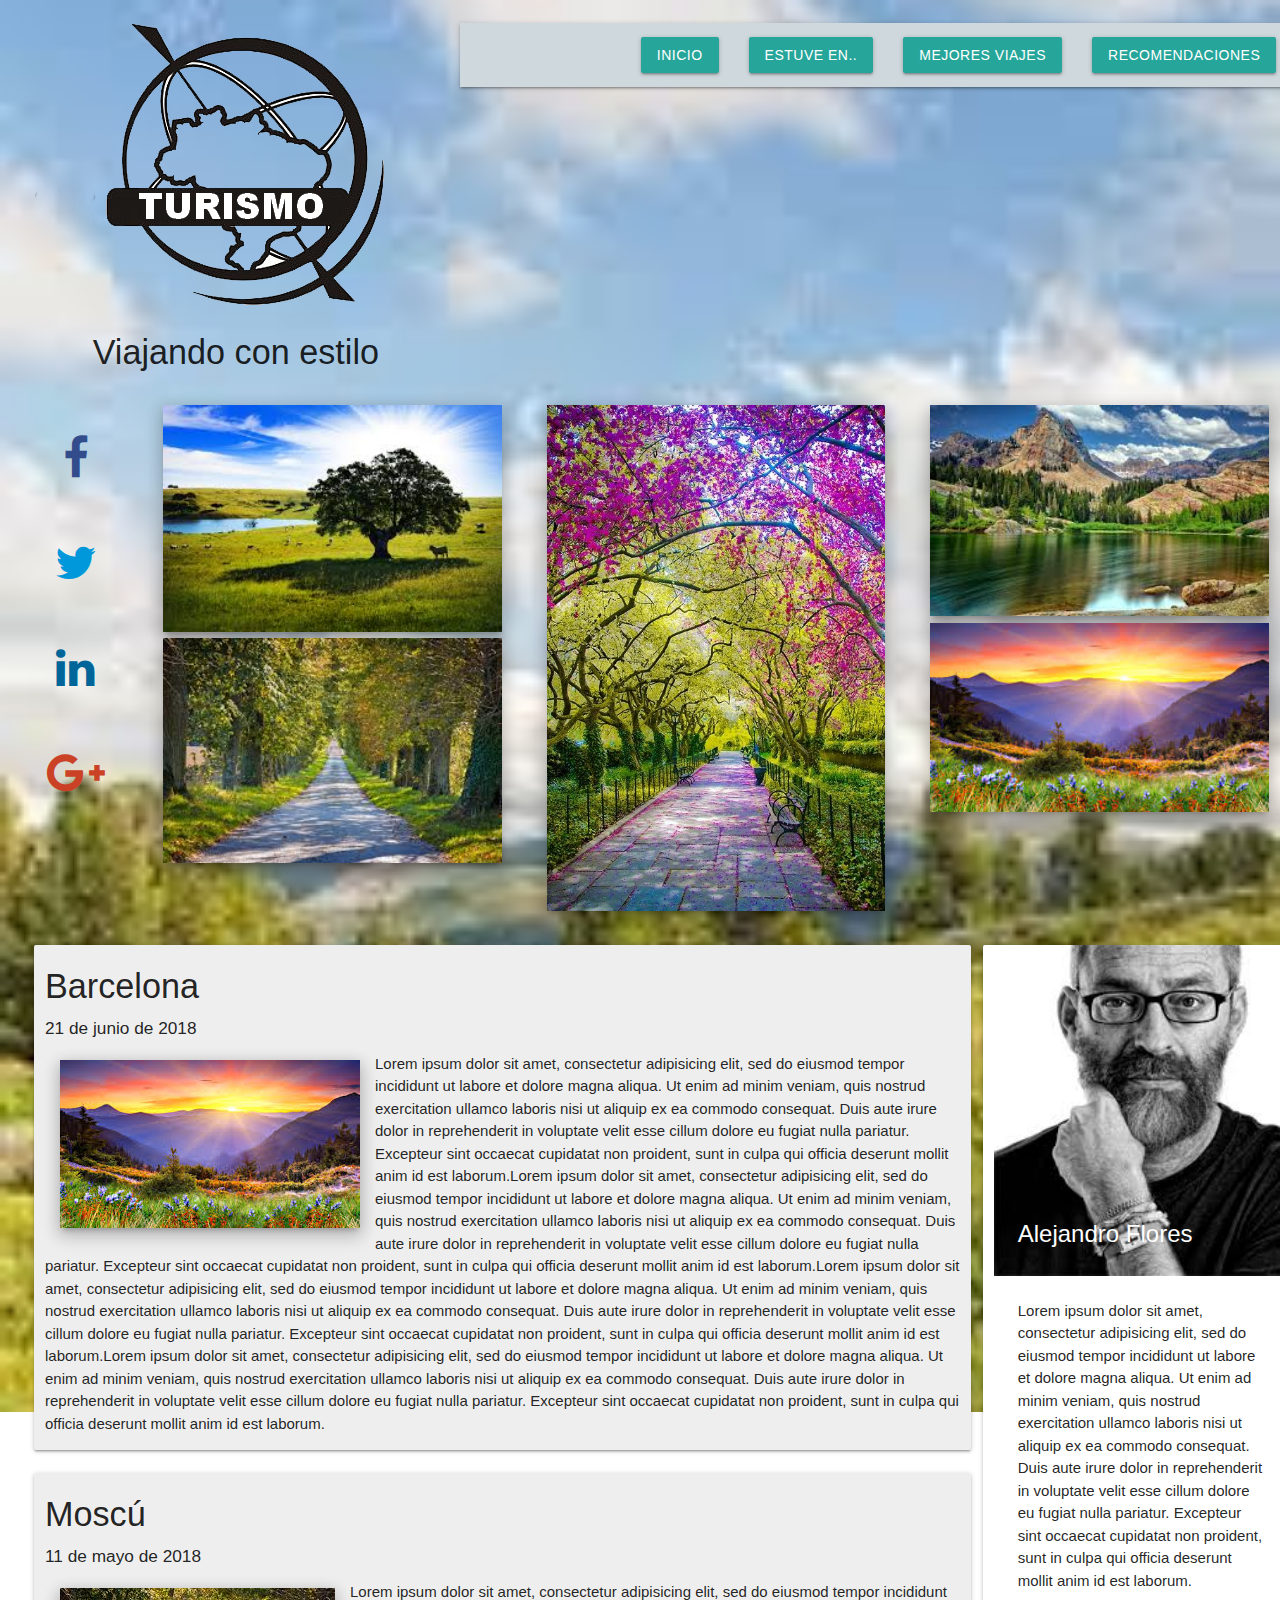
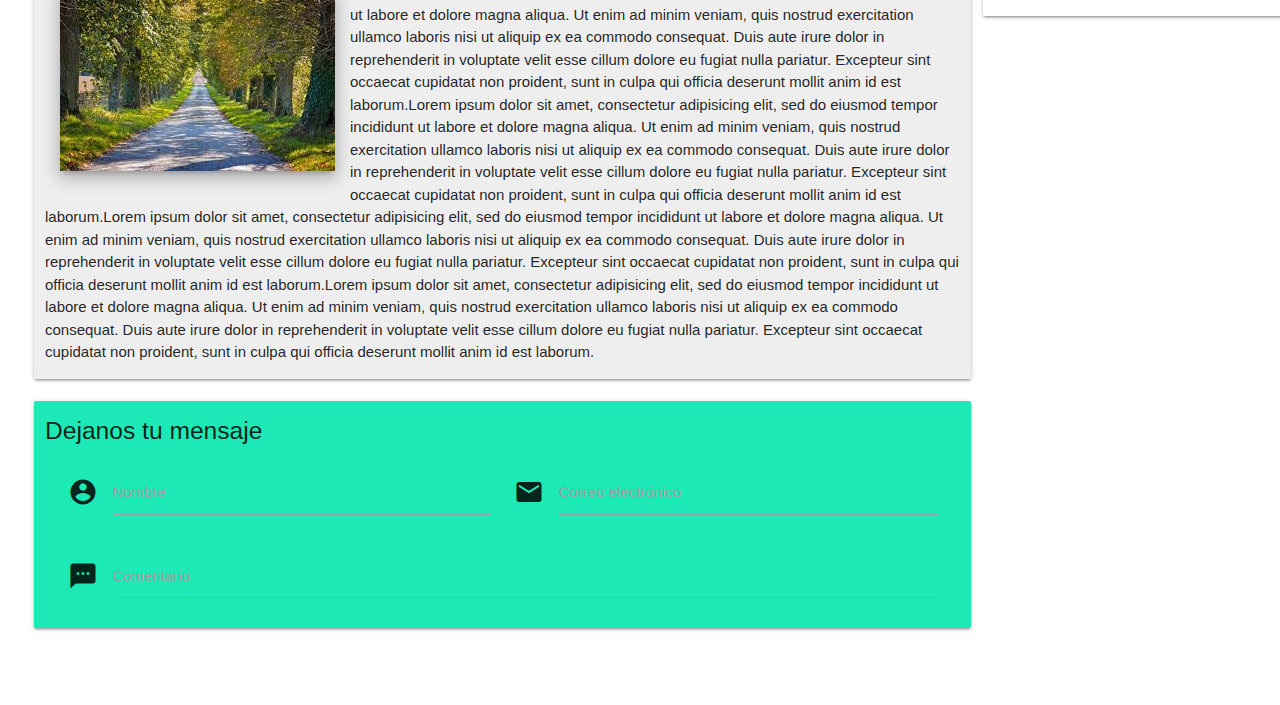
==== index.html @ 53437583 "V22.6" ====
<!DOCTYPE html>
<html>
  <head> <meta charset="utf-8">
    <meta name="viewport" content="width=device-width, initial-scale=1, maximum-scale=1.0"/>
    <!--Importar la fuente de los íconos de Google-->
    <link href="https://fonts.googleapis.com/icon?family=Material+Icons" rel="stylesheet">
    <!--Importar la hojas de estilos de materialize css-->
    <link href="css/materialize.css" type="text/css" rel="stylesheet" media="screen,projection"/>
    <link href="css/index.css" type="text/css" rel="stylesheet" media="screen,projection"/>
    <link rel="stylesheet" href="https://cdnjs.cloudflare.com/ajax/libs/font-awesome/4.7.0/css/font-awesome.min.css">
    <title>Blog de Turismo</title>
  </head>
  <body>
    <div class="row">

      <div class="s12 col">
        <div class="row">
              <div class="col s12 m4 l4">
                <img class="responsive-img" src="img/logo.png" alt="Logo">
                <h4 class="center">Viajando con estilo</h4>
              </div>


          <div class="col m8 l8">


            <nav>
    <div class="nav-wrapper #cfd8dc blue-grey lighten-4">

      <a href="#" data-target="mobile-demo" class="sidenav-trigger"><i class="material-icons">menu</i></a>
      <ul class=" hide-on-med-and-down right">
        <li><a class="waves-effect waves-light btn" href="index.html">Inicio</a></li>
        <li><a class="waves-effect waves-light btn" href="estuve.html">Estuve en..</a></li>
        <li><a class="waves-effect waves-light btn" href="mejores_viajes.html">Mejores viajes</a></li>
        <li><a class="waves-effect waves-light btn" href="recomendaciones.html">Recomendaciones</a></li>
      </ul>
    </div>
  </nav>

  <ul class="sidenav" id="mobile-demo">
    <li><a href="index.html">Inicio</a></li>
    <li><a href="estuve.html">Estuve en..</a></li>
    <li><a href="mejores_viajes.html">Mejores viajes</a></li>
    <li><a href="recomendaciones.html">Recomendaciones</a></li>
  </ul>

</div>


      </div>



<div class="row">
  <div class="col s1 colRedes hide-on-med-and-down">
    <div class="col s12 colRed facebook">
     <a href="https://www.facebook.com" target="_blank" class="redes facebook"><i class="fa fa-facebook fa-3x responsive-img" >  </i> </a>
    </div>
    <div class="col s12 colRed twitter">
       <a href="https://www.twitter.com" target="_blank" class="redes twitter"><i class="fa fa-twitter fa-3x"></i></a>
    </div>
    <div class="col s12 colRed linkedin">
       <a href="https://www.linkedin.com" target="_blank" class="redes linkedin"><i class="fa fa-linkedin fa-3x" ></i></a>
    </div>
    <div class="col s12 colRed gplus">
         <a href="https://plus.google.com/people" target="_blank" class="redes gplus"><i class="fa fa-google-plus fa-3x"></i></a>
    </div>

  </div>


  <div class="col s11">
    <div class="col m4 s12">
      <div class="col s12 ">
        <img class="imgLeft z-depth-3" src="img/paisaje1.jpg" alt="">

      </div>
      <div class="col s12">
        <img class="imgLeft z-depth-3" src="img/paisaje2.jpg" alt="">
      </div>

    </div>
    <div class="col m4 s12">
      <div class="col s12">
        <img class="imgcenter z-depth-3" src="img/imagencentro.dms" alt="">
      </div>
    </div>
    <div class="col m4 s12">
      <div class="col s12">
        <img class="imgLeft z-depth-3" src="img/paisaje3.jpg" alt="">

      </div>
      <div class="col s12">
        <img class="imgLeft z-depth-3" src="img/paisaje4.jpg" alt="">
      </div>

    </div>

  </div>

</div>

<div class="row">
  <div class="col m9 s12 colPublic">
    <div class="col s12 card-panel #eeeeee grey lighten-3">

          <h4 class="card-title">Barcelona</h4>

    <h6>21 de junio de 2018</h6>
    <img src="img/paisaje4.jpg" alt="" class="z-depth-3 public">
    <p>Lorem ipsum dolor sit amet, consectetur adipisicing elit, sed do eiusmod tempor incididunt ut labore et dolore magna aliqua. Ut enim ad minim veniam, quis nostrud exercitation ullamco laboris nisi ut aliquip ex ea commodo consequat. Duis aute irure dolor in reprehenderit in voluptate velit esse cillum dolore eu fugiat nulla pariatur. Excepteur sint occaecat cupidatat non proident, sunt in culpa qui officia deserunt mollit anim id est laborum.Lorem ipsum dolor sit amet, consectetur adipisicing elit, sed do eiusmod tempor incididunt ut labore et dolore magna aliqua. Ut enim ad minim veniam, quis nostrud exercitation ullamco laboris nisi ut aliquip ex ea commodo consequat. Duis aute irure dolor in reprehenderit in voluptate velit esse cillum dolore eu fugiat nulla pariatur. Excepteur sint occaecat cupidatat non proident, sunt in culpa qui officia deserunt mollit anim id est laborum.Lorem ipsum dolor sit amet, consectetur adipisicing elit, sed do eiusmod tempor incididunt ut labore et dolore magna aliqua. Ut enim ad minim veniam, quis nostrud exercitation ullamco laboris nisi ut aliquip ex ea commodo consequat. Duis aute irure dolor in reprehenderit in voluptate velit esse cillum dolore eu fugiat nulla pariatur. Excepteur sint occaecat cupidatat non proident, sunt in culpa qui officia deserunt mollit anim id est laborum.Lorem ipsum dolor sit amet, consectetur adipisicing elit, sed do eiusmod tempor incididunt ut labore et dolore magna aliqua. Ut enim ad minim veniam, quis nostrud exercitation ullamco laboris nisi ut aliquip ex ea commodo consequat. Duis aute irure dolor in reprehenderit in voluptate velit esse cillum dolore eu fugiat nulla pariatur. Excepteur sint occaecat cupidatat non proident, sunt in culpa qui officia deserunt mollit anim id est laborum. </p>


</div>
<div class="col  s12 card-panel #eeeeee grey lighten-3 colPublic">

      <div class="card-content">
        <h4 class="card-title">Moscú</h4>

  <h6>11 de mayo de 2018</h6>
  <img src="img/paisaje2.jpg" alt="" class="z-depth-3 public">
  <p>Lorem ipsum dolor sit amet, consectetur adipisicing elit, sed do eiusmod tempor incididunt ut labore et dolore magna aliqua. Ut enim ad minim veniam, quis nostrud exercitation ullamco laboris nisi ut aliquip ex ea commodo consequat. Duis aute irure dolor in reprehenderit in voluptate velit esse cillum dolore eu fugiat nulla pariatur. Excepteur sint occaecat cupidatat non proident, sunt in culpa qui officia deserunt mollit anim id est laborum.Lorem ipsum dolor sit amet, consectetur adipisicing elit, sed do eiusmod tempor incididunt ut labore et dolore magna aliqua. Ut enim ad minim veniam, quis nostrud exercitation ullamco laboris nisi ut aliquip ex ea commodo consequat. Duis aute irure dolor in reprehenderit in voluptate velit esse cillum dolore eu fugiat nulla pariatur. Excepteur sint occaecat cupidatat non proident, sunt in culpa qui officia deserunt mollit anim id est laborum.Lorem ipsum dolor sit amet, consectetur adipisicing elit, sed do eiusmod tempor incididunt ut labore et dolore magna aliqua. Ut enim ad minim veniam, quis nostrud exercitation ullamco laboris nisi ut aliquip ex ea commodo consequat. Duis aute irure dolor in reprehenderit in voluptate velit esse cillum dolore eu fugiat nulla pariatur. Excepteur sint occaecat cupidatat non proident, sunt in culpa qui officia deserunt mollit anim id est laborum.Lorem ipsum dolor sit amet, consectetur adipisicing elit, sed do eiusmod tempor incididunt ut labore et dolore magna aliqua. Ut enim ad minim veniam, quis nostrud exercitation ullamco laboris nisi ut aliquip ex ea commodo consequat. Duis aute irure dolor in reprehenderit in voluptate velit esse cillum dolore eu fugiat nulla pariatur. Excepteur sint occaecat cupidatat non proident, sunt in culpa qui officia deserunt mollit anim id est laborum. </p>
</div>
</div>
<div class="col s12 card-panel #1de9b6 teal accent-3">
  <div class="card-title ">
    <h5>Dejanos tu mensaje</h5>
    </div>
    <form class="col s12">

      <div class="input-field col s12 m6">
        <i class="material-icons prefix">account_circle</i>
        <input id="icon_prefix" type="text" class="validate">
        <label for="icon_prefix">Nombre</label>
      </div>

      <div class="input-field  col s12 m6">
        <i class="material-icons prefix">email</i>
        <input id="icon_prefix" type="tel" class="validate">
        <label for="icon_prefix">Correo electrónico</label>
      </div>

      <div class="input-field col s12">
        <i class="material-icons prefix">textsms</i>
        <textarea id="textarea1" class="materialize-textarea"></textarea>
        <label for="textarea1">Comentario</label>
      </div>

  </form>

</div>



</div>

  <div class="col m3 s12 card">
    <div class="card-image">
          <img src="img/autor.jpg">
          <span class="card-title center">Alejandro Flores</span>
        </div>
        <div class="card-content">
          <p>Lorem ipsum dolor sit amet, consectetur adipisicing elit, sed do eiusmod tempor incididunt ut labore et dolore magna aliqua. Ut enim ad minim veniam, quis nostrud exercitation ullamco laboris nisi ut aliquip ex ea commodo consequat. Duis aute irure dolor in reprehenderit in voluptate velit esse cillum dolore eu fugiat nulla pariatur. Excepteur sint occaecat cupidatat non proident, sunt in culpa qui officia deserunt mollit anim id est laborum.</p>
        </div>

  </div>


  </div>

  <div class="row show-on-medium-and-down">
    <div class="col s12 colRedes hide-on-large-only">
      <div class="col s3 colRed facebook">
       <a href="https://www.facebook.com" target="_blank" class="redes facebook"><i class="fa fa-facebook fa-3x responsive-img" >  </i> </a>
      </div>
      <div class="col s3 colRed twitter">
         <a href="https://www.twitter.com" target="_blank" class="redes twitter"><i class="fa fa-twitter fa-3x"></i></a>
      </div>
      <div class="col s3 colRed linkedin">
         <a href="https://www.linkedin.com" target="_blank" class="redes linkedin"><i class="fa fa-linkedin fa-3x" ></i></a>
      </div>
      <div class="col s3 colRed gplus">
           <a href="https://plus.google.com/people" target="_blank" class="redes gplus"><i class="fa fa-google-plus fa-3x"></i></a>
      </div>

    </div>




    </div>

    <script type="text/javascript" src="https://code.jquery.com/jquery-2.1.1.min.js"></script>
    <script type="text/javascript" src="js/materialize.min.js"></script>
    <script type="text/javascript" src="js/materialize.js"></script>
  </body>
</html>
---- css/index.css ----
body{
	background-image: url("../img/fondo.jpg");
	background-repeat: no-repeat;
  background-position: center center;
  background-size: cover;
  width: 100%;
  height: 100%;
  background-attachment: fixed;
  margin-left: auto;
  margin-right: auto;
	margin: 1.5rem;
}

.logo{
	width: 80%
	height:auto;
}

.colRedes{
background:;


}

.colRed{
	background: ;
	text-align: center;
	border-radius: 1rem;
	margin-top: 1rem;
	margin-bottom: 1rem;
}



.redes{
	margin-top: 1rem;
}

.fa{
	margin-top: 1rem;
	margin-bottom: 1rem;
	width: 100%;
}

.facebook{
	color: #334c8c;
}

.facebook:hover{
	background:  #334c8c;
	color:#fff;
}

.twitter{
	color: #0098db;

}
.twitter:hover{
	background:  #0098db;
	color:#fff;
}

.linkedin{
	color: #069;

}
.linkedin:hover{
	background:  #069;
	color:#fff;
}

.gplus{
	color: #cb4125;

}
.gplus:hover{
	background: #cb4125;
	color:#fff;
}

.imgcenter{
	height: auto%;
	width: 100%;
}

.imgLeft{
	height: auto;
	width: 100%;
}

.colPublic{
	padding: 1rem;
}
.public{
	float: left;
	margin: 1rem;
}

.contenidoNoticias .cuerpoNoticia #redesArticulo ul{padding:0;margin:0;list-style:none;}
.contenidoNoticias .cuerpoNoticia #redesArticulo ul li{width:50px;height:50px;padding:0;margin:0;text-align:center;}
.contenidoNoticias .cuerpoNoticia #redesArticulo ul li a{color:#5c5c5c;transition: all 0.2s ease-out;display:block;width:50px;height:20px;}
.contenidoNoticias .cuerpoNoticia #redesArticulo ul li a .fa{text-align:center;line-height:50px;}
.contenidoNoticias .cuerpoNoticia #redesArticulo ul li a .fa-whatsapp{font-size:1.2em;}
.contenidoNoticias .cuerpoNoticia #redesArticulo ul li a:hover{color:#fff;}
.contenidoNoticias .cuerpoNoticia #redesArticulo ul li a.facebook:hover{background:#334c8c;}
.contenidoNoticias .cuerpoNoticia #redesArticulo ul li a.twitter:hover{background:#0098db;}
.contenidoNoticias .cuerpoNoticia #redesArticulo ul li a.gplus:hover{background:#cb4125;}
.contenidoNoticias .cuerpoNoticia #redesArticulo ul li a.whatsapp:hover{background:#41ce6b;}
.contenidoNoticias .cuerpoNoticia #redesArticulo ul li a.linkedin:hover{background:#069;}
.contenidoNoticias .cuerpoNoticia #redesArticulo ul li a.email:hover{background:#ccc;}


.social{
	position: fixed; /* Hacemos que la posición en pantalla sea fija para que siempre se muestre en pantalla*/
	left: 0; /* Establecemos la barra en la izquierda */
	top: 35em; /* Bajamos la barra 200px de arriba a abajo */
	z-index: 2000; /* Utilizamos la propiedad z-index para que no se superponga algún otro elemento como sliders, galerías, etc */
}

	.social ul {
		list-style: none;
	}

	.social ul li a {
		display: inline-block;
		color:#fff;
		background: #000;
		padding: 10px 15px;
		text-decoration: none;
		-webkit-transition:all 500ms ease;
		-o-transition:all 500ms ease;
		transition:all 500ms ease; /* Establecemos una transición a todas las propiedades */
	}

	.redes ul li .icon-facebook {background:#3b5998;} /* Establecemos los colores de cada red social, aprovechando su class */
	.social ul li .icon-twitter {background: #00abf0;}
	.social ul li .icon-googleplus {background: #d95232;}
	.social ul li .icon-pinterest {background: #ae181f;}
	.social ul li .icon-mail {background: #666666;}

	.redes ul li a:hover {
		background: #000; /* Cambiamos el fondo cuando el usuario pase el mouse */
		padding: 10px 30px; /* Hacemos mas grande el espacio cuando el usuario pase el mouse */
	}
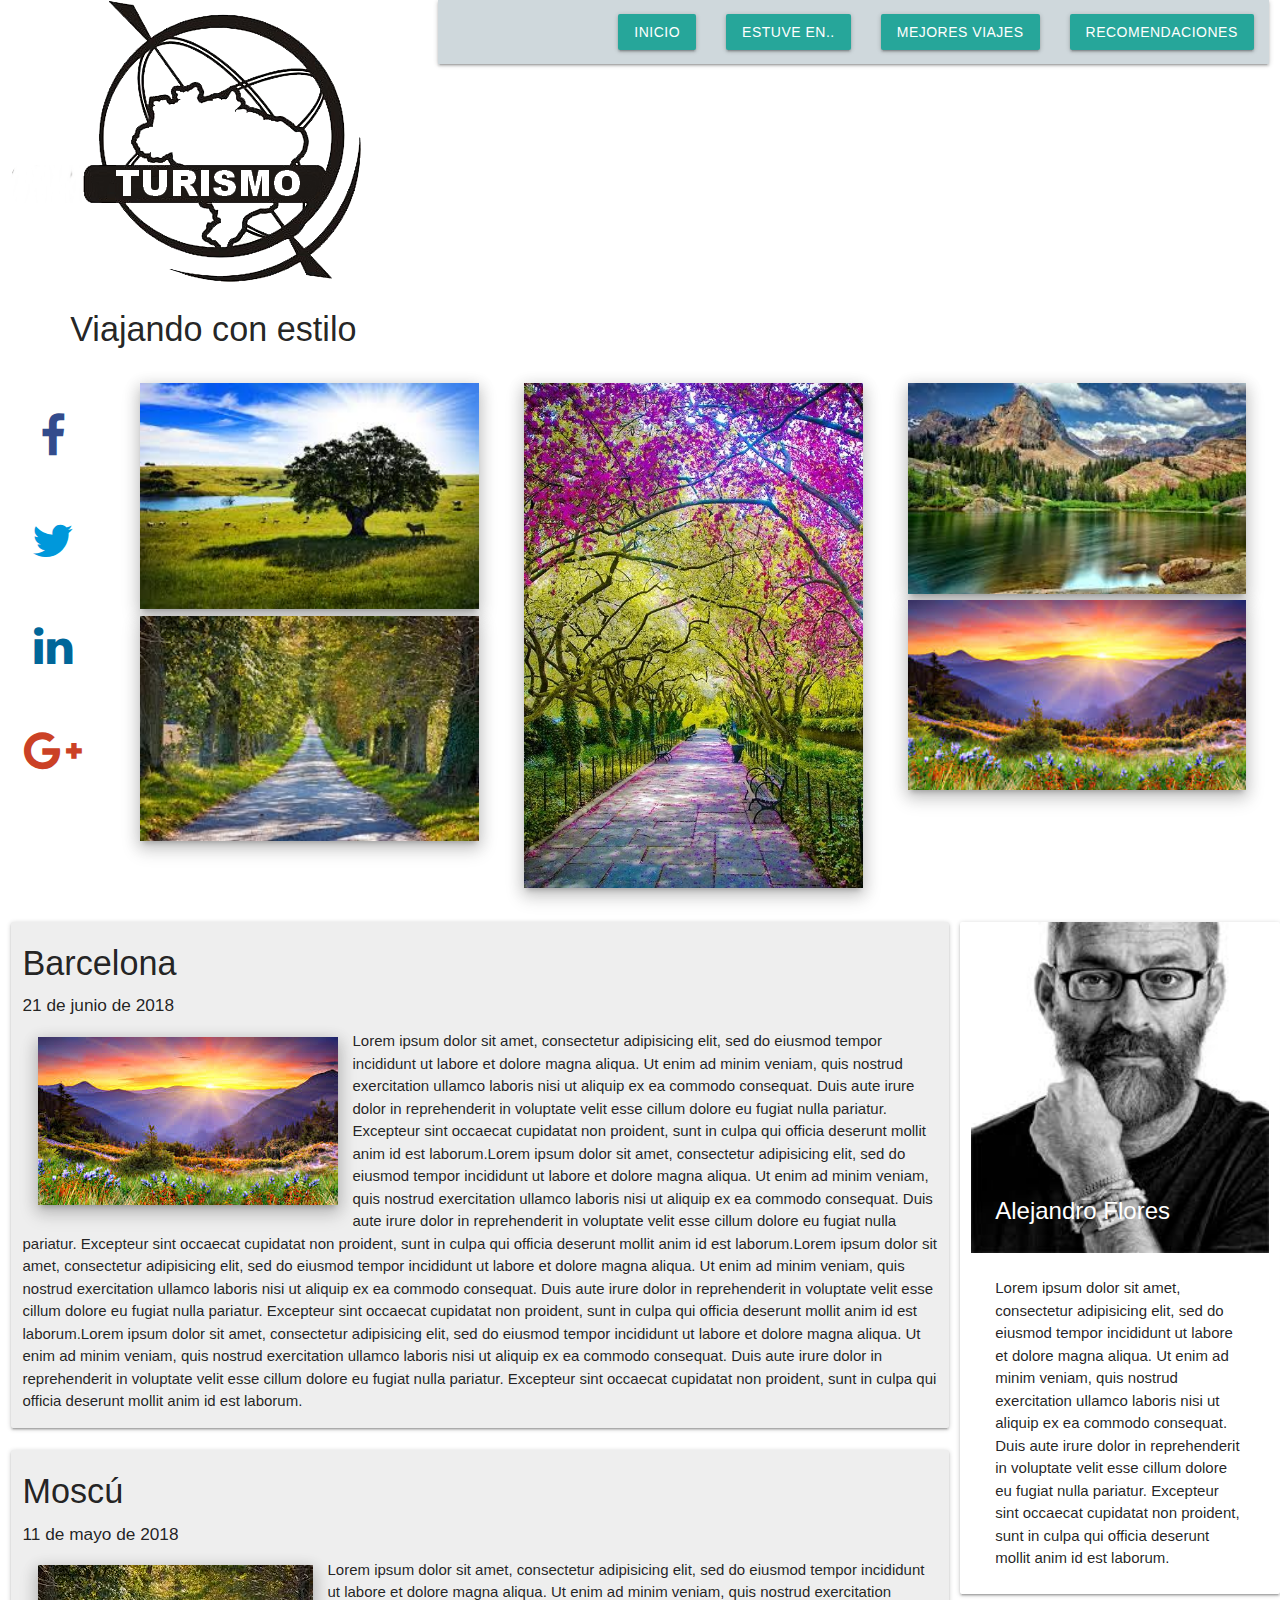
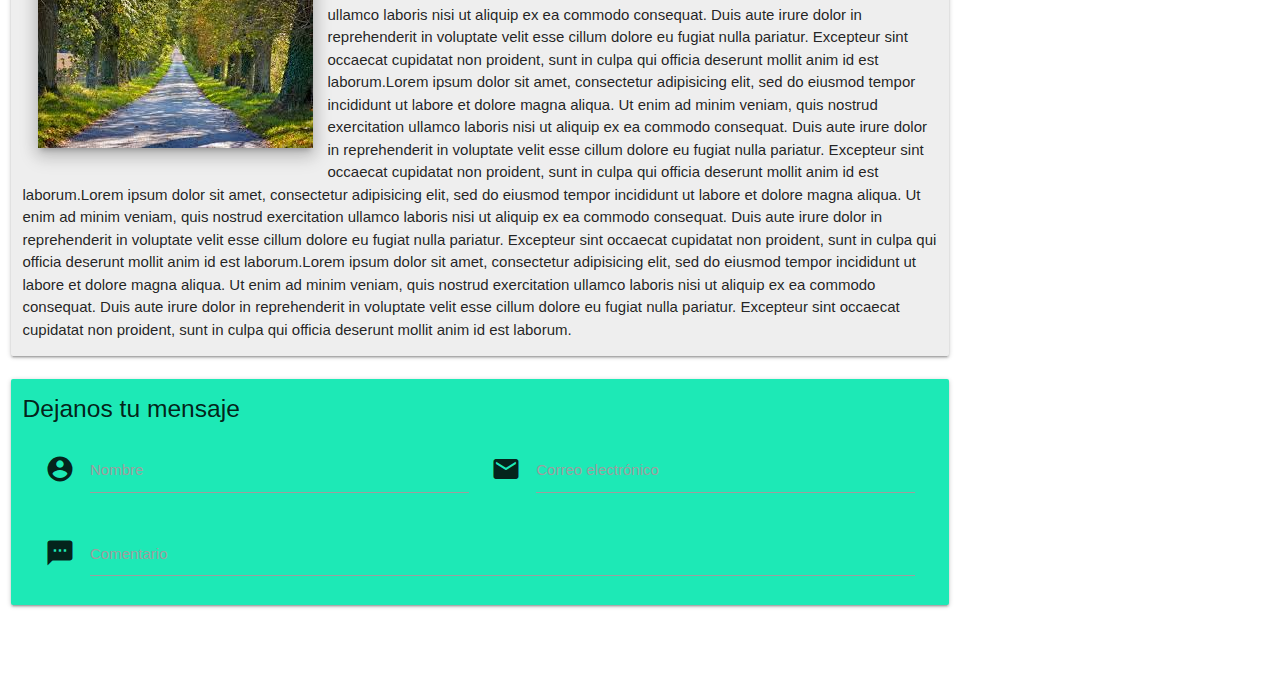
==== commit f167a8ea: "Update index.html" ====
--- a/index.html
+++ b/index.html
@@ -11,8 +11,9 @@
     <title>Blog de Turismo</title>
   </head>
   <body>
-    <div class="row">
+    <div class="row blogTurismo">
 
+<!--ENCABEZADO-->      
       <div class="s12 col">
         <div class="row">
               <div class="col s12 m4 l4">
@@ -20,65 +21,57 @@
                 <h4 class="center">Viajando con estilo</h4>
               </div>
 
+              <div class="col m8 l8">
+                <nav>
+                  <div class="nav-wrapper #cfd8dc blue-grey lighten-4">
+                    <a href="#" data-target="mobile-demo" class="sidenav-trigger"><i class="material-icons">menu</i></a>
+                    <ul class=" hide-on-med-and-down right">
+                      <li><a class="waves-effect waves-light btn" href="index.html">Inicio</a></li>
+                      <li><a class="waves-effect waves-light btn" href="estuve.html">Estuve en..</a></li>
+                      <li><a class="waves-effect waves-light btn" href="mejores_viajes.html">Mejores viajes</a></li>
+                      <li><a class="waves-effect waves-light btn" href="recomendaciones.html">Recomendaciones</a></li>
+                    </ul>
+                 </div>
+                </nav>
 
-          <div class="col m8 l8">
-
-
-            <nav>
-    <div class="nav-wrapper #cfd8dc blue-grey lighten-4">
-
-      <a href="#" data-target="mobile-demo" class="sidenav-trigger"><i class="material-icons">menu</i></a>
-      <ul class=" hide-on-med-and-down right">
-        <li><a class="waves-effect waves-light btn" href="index.html">Inicio</a></li>
-        <li><a class="waves-effect waves-light btn" href="estuve.html">Estuve en..</a></li>
-        <li><a class="waves-effect waves-light btn" href="mejores_viajes.html">Mejores viajes</a></li>
-        <li><a class="waves-effect waves-light btn" href="recomendaciones.html">Recomendaciones</a></li>
-      </ul>
-    </div>
-  </nav>
-
-  <ul class="sidenav" id="mobile-demo">
-    <li><a href="index.html">Inicio</a></li>
-    <li><a href="estuve.html">Estuve en..</a></li>
-    <li><a href="mejores_viajes.html">Mejores viajes</a></li>
-    <li><a href="recomendaciones.html">Recomendaciones</a></li>
-  </ul>
-
-</div>
+                    <ul class="sidenav" id="mobile-demo">
+                      <li><a href="index.html">Inicio</a></li>
+                      <li><a href="estuve.html">Estuve en..</a></li>
+                      <li><a href="mejores_viajes.html">Mejores viajes</a></li>
+                      <li><a href="recomendaciones.html">Recomendaciones</a></li>
+                    </ul>
+            </div>
 
 
       </div>
 
 
+<!--REDES SOCIALES-->
+           <div class="row">
+              <div class="col s1 colRedes hide-on-med-and-down">
+                <div class="col s12 colRed facebook">
+                  <a href="https://www.facebook.com" target="_blank" class="redes facebook"><i class="fa fa-facebook fa-3x responsive-img">  </i> </a>
+                </div>
+                <div class="col s12 colRed twitter">
+                  <a href="https://www.twitter.com" target="_blank" class="redes twitter"><i class="fa fa-twitter fa-3x"></i></a>
+                </div>
+                <div class="col s12 colRed linkedin">
+                  <a href="https://www.linkedin.com" target="_blank" class="redes linkedin"><i class="fa fa-linkedin fa-3x" ></i></a>
+                </div>
+                <div class="col s12 colRed gplus">
+                  <a href="https://plus.google.com/people" target="_blank" class="redes gplus"><i class="fa fa-google-plus fa-3x"></i></a>
+                </div>
+          </div>
 
-<div class="row">
-  <div class="col s1 colRedes hide-on-med-and-down">
-    <div class="col s12 colRed facebook">
-     <a href="https://www.facebook.com" target="_blank" class="redes facebook"><i class="fa fa-facebook fa-3x responsive-img" >  </i> </a>
-    </div>
-    <div class="col s12 colRed twitter">
-       <a href="https://www.twitter.com" target="_blank" class="redes twitter"><i class="fa fa-twitter fa-3x"></i></a>
-    </div>
-    <div class="col s12 colRed linkedin">
-       <a href="https://www.linkedin.com" target="_blank" class="redes linkedin"><i class="fa fa-linkedin fa-3x" ></i></a>
-    </div>
-    <div class="col s12 colRed gplus">
-         <a href="https://plus.google.com/people" target="_blank" class="redes gplus"><i class="fa fa-google-plus fa-3x"></i></a>
-    </div>
-
-  </div>
-
-
+<!--SECCION PRINCIPAL-->
   <div class="col s11">
     <div class="col m4 s12">
-      <div class="col s12 ">
-        <img class="imgLeft z-depth-3" src="img/paisaje1.jpg" alt="">
-
-      </div>
-      <div class="col s12">
-        <img class="imgLeft z-depth-3" src="img/paisaje2.jpg" alt="">
-      </div>
-
+         <div class="col s12 ">
+           <img class="imgLeft z-depth-3" src="img/paisaje1.jpg" alt="">
+       </div>
+         <div class="col s12">
+           <img class="imgLeft z-depth-3" src="img/paisaje2.jpg" alt="">
+         </div>
     </div>
     <div class="col m4 s12">
       <div class="col s12">
@@ -88,106 +81,92 @@
     <div class="col m4 s12">
       <div class="col s12">
         <img class="imgLeft z-depth-3" src="img/paisaje3.jpg" alt="">
-
       </div>
       <div class="col s12">
         <img class="imgLeft z-depth-3" src="img/paisaje4.jpg" alt="">
       </div>
+    </div>
+   </div>
+  </div>
 
+<!--SECCION PUBLICACIONES-->        
+    <div class="row">
+        <div class="col m9 s12 colPublic">
+            <div class="col s12 card-panel #eeeeee grey lighten-3">
+              <h4 class="card-title">Barcelona</h4>
+              <h6>21 de junio de 2018</h6>
+              <img src="img/paisaje4.jpg" alt="" class="z-depth-3 public">
+              <p>Lorem ipsum dolor sit amet, consectetur adipisicing elit, sed do eiusmod tempor incididunt ut labore et dolore magna aliqua. Ut enim ad minim veniam, quis nostrud exercitation ullamco laboris nisi ut aliquip ex ea commodo consequat. Duis aute irure dolor in reprehenderit in voluptate velit esse cillum dolore eu fugiat nulla pariatur. Excepteur sint occaecat cupidatat non proident, sunt in culpa qui officia deserunt mollit anim id est laborum.Lorem ipsum dolor sit amet, consectetur adipisicing elit, sed do eiusmod tempor incididunt ut labore et dolore magna aliqua. Ut enim ad minim veniam, quis nostrud exercitation ullamco laboris nisi ut aliquip ex ea commodo consequat. Duis aute irure dolor in reprehenderit in voluptate velit esse cillum dolore eu fugiat nulla pariatur. Excepteur sint occaecat cupidatat non proident, sunt in culpa qui officia deserunt mollit anim id est laborum.Lorem ipsum dolor sit amet, consectetur adipisicing elit, sed do eiusmod tempor incididunt ut labore et dolore magna aliqua. Ut enim ad minim veniam, quis nostrud exercitation ullamco laboris nisi ut aliquip ex ea commodo consequat. Duis aute irure dolor in reprehenderit in voluptate velit esse cillum dolore eu fugiat nulla pariatur. Excepteur sint occaecat cupidatat non proident, sunt in culpa qui officia deserunt mollit anim id est laborum.Lorem ipsum dolor sit amet, consectetur adipisicing elit, sed do eiusmod tempor incididunt ut labore et dolore magna aliqua. Ut enim ad minim veniam, quis nostrud exercitation ullamco laboris nisi ut aliquip ex ea commodo consequat. Duis aute irure dolor in reprehenderit in voluptate velit esse cillum dolore eu fugiat nulla pariatur. Excepteur sint occaecat cupidatat non proident, sunt in culpa qui officia deserunt mollit anim id est laborum. </p>
+            </div>
+          
+        <div class="col  s12 card-panel #eeeeee grey lighten-3 colPublic">
+            <div class="card-content">
+               <h4 class="card-title">Moscú</h4>
+               <h6>11 de mayo de 2018</h6>
+               <img src="img/paisaje2.jpg" alt="" class="z-depth-3 public">
+               <p>Lorem ipsum dolor sit amet, consectetur adipisicing elit, sed do eiusmod tempor incididunt ut labore et dolore magna aliqua. Ut enim ad minim veniam, quis nostrud exercitation ullamco laboris nisi ut aliquip ex ea commodo consequat. Duis aute irure dolor in reprehenderit in voluptate velit esse cillum dolore eu fugiat nulla pariatur. Excepteur sint occaecat cupidatat non proident, sunt in culpa qui officia deserunt mollit anim id est laborum.Lorem ipsum dolor sit amet, consectetur adipisicing elit, sed do eiusmod tempor incididunt ut labore et dolore magna aliqua. Ut enim ad minim veniam, quis nostrud exercitation ullamco laboris nisi ut aliquip ex ea commodo consequat. Duis aute irure dolor in reprehenderit in voluptate velit esse cillum dolore eu fugiat nulla pariatur. Excepteur sint occaecat cupidatat non proident, sunt in culpa qui officia deserunt mollit anim id est laborum.Lorem ipsum dolor sit amet, consectetur adipisicing elit, sed do eiusmod tempor incididunt ut labore et dolore magna aliqua. Ut enim ad minim veniam, quis nostrud exercitation ullamco laboris nisi ut aliquip ex ea commodo consequat. Duis aute irure dolor in reprehenderit in voluptate velit esse cillum dolore eu fugiat nulla pariatur. Excepteur sint occaecat cupidatat non proident, sunt in culpa qui officia deserunt mollit anim id est laborum.Lorem ipsum dolor sit amet, consectetur adipisicing elit, sed do eiusmod tempor incididunt ut labore et dolore magna aliqua. Ut enim ad minim veniam, quis nostrud exercitation ullamco laboris nisi ut aliquip ex ea commodo consequat. Duis aute irure dolor in reprehenderit in voluptate velit esse cillum dolore eu fugiat nulla pariatur. Excepteur sint occaecat cupidatat non proident, sunt in culpa qui officia deserunt mollit anim id est laborum. </p>
+            </div>
+        </div>
+          
+ <!--COMENTARIOS-->         
+      <div class="col s12 card-panel #1de9b6 teal accent-3">
+           <div class="card-title ">
+             <h5>Dejanos tu mensaje</h5>
+          </div>
+       <form class="col s12">
+          <div class="input-field col s12 m6">
+            <i class="material-icons prefix">account_circle</i>
+            <input id="icon_prefix" type="text" class="validate">
+            <label for="icon_prefix">Nombre</label>
+          </div>
+
+          <div class="input-field  col s12 m6">
+            <i class="material-icons prefix">email</i>
+            <input id="icon_prefix" type="tel" class="validate">
+            <label for="icon_prefix">Correo electrónico</label>
+          </div>
+
+          <div class="input-field col s12">
+            <i class="material-icons prefix">textsms</i>
+            <textarea id="textarea1" class="materialize-textarea"></textarea>
+            <label for="textarea1">Comentario</label>
+          </div>
+
+      </form>
     </div>
-
-  </div>
 
 </div>
 
-<div class="row">
-  <div class="col m9 s12 colPublic">
-    <div class="col s12 card-panel #eeeeee grey lighten-3">
-
-          <h4 class="card-title">Barcelona</h4>
-
-    <h6>21 de junio de 2018</h6>
-    <img src="img/paisaje4.jpg" alt="" class="z-depth-3 public">
-    <p>Lorem ipsum dolor sit amet, consectetur adipisicing elit, sed do eiusmod tempor incididunt ut labore et dolore magna aliqua. Ut enim ad minim veniam, quis nostrud exercitation ullamco laboris nisi ut aliquip ex ea commodo consequat. Duis aute irure dolor in reprehenderit in voluptate velit esse cillum dolore eu fugiat nulla pariatur. Excepteur sint occaecat cupidatat non proident, sunt in culpa qui officia deserunt mollit anim id est laborum.Lorem ipsum dolor sit amet, consectetur adipisicing elit, sed do eiusmod tempor incididunt ut labore et dolore magna aliqua. Ut enim ad minim veniam, quis nostrud exercitation ullamco laboris nisi ut aliquip ex ea commodo consequat. Duis aute irure dolor in reprehenderit in voluptate velit esse cillum dolore eu fugiat nulla pariatur. Excepteur sint occaecat cupidatat non proident, sunt in culpa qui officia deserunt mollit anim id est laborum.Lorem ipsum dolor sit amet, consectetur adipisicing elit, sed do eiusmod tempor incididunt ut labore et dolore magna aliqua. Ut enim ad minim veniam, quis nostrud exercitation ullamco laboris nisi ut aliquip ex ea commodo consequat. Duis aute irure dolor in reprehenderit in voluptate velit esse cillum dolore eu fugiat nulla pariatur. Excepteur sint occaecat cupidatat non proident, sunt in culpa qui officia deserunt mollit anim id est laborum.Lorem ipsum dolor sit amet, consectetur adipisicing elit, sed do eiusmod tempor incididunt ut labore et dolore magna aliqua. Ut enim ad minim veniam, quis nostrud exercitation ullamco laboris nisi ut aliquip ex ea commodo consequat. Duis aute irure dolor in reprehenderit in voluptate velit esse cillum dolore eu fugiat nulla pariatur. Excepteur sint occaecat cupidatat non proident, sunt in culpa qui officia deserunt mollit anim id est laborum. </p>
-
-
-</div>
-<div class="col  s12 card-panel #eeeeee grey lighten-3 colPublic">
-
-      <div class="card-content">
-        <h4 class="card-title">Moscú</h4>
-
-  <h6>11 de mayo de 2018</h6>
-  <img src="img/paisaje2.jpg" alt="" class="z-depth-3 public">
-  <p>Lorem ipsum dolor sit amet, consectetur adipisicing elit, sed do eiusmod tempor incididunt ut labore et dolore magna aliqua. Ut enim ad minim veniam, quis nostrud exercitation ullamco laboris nisi ut aliquip ex ea commodo consequat. Duis aute irure dolor in reprehenderit in voluptate velit esse cillum dolore eu fugiat nulla pariatur. Excepteur sint occaecat cupidatat non proident, sunt in culpa qui officia deserunt mollit anim id est laborum.Lorem ipsum dolor sit amet, consectetur adipisicing elit, sed do eiusmod tempor incididunt ut labore et dolore magna aliqua. Ut enim ad minim veniam, quis nostrud exercitation ullamco laboris nisi ut aliquip ex ea commodo consequat. Duis aute irure dolor in reprehenderit in voluptate velit esse cillum dolore eu fugiat nulla pariatur. Excepteur sint occaecat cupidatat non proident, sunt in culpa qui officia deserunt mollit anim id est laborum.Lorem ipsum dolor sit amet, consectetur adipisicing elit, sed do eiusmod tempor incididunt ut labore et dolore magna aliqua. Ut enim ad minim veniam, quis nostrud exercitation ullamco laboris nisi ut aliquip ex ea commodo consequat. Duis aute irure dolor in reprehenderit in voluptate velit esse cillum dolore eu fugiat nulla pariatur. Excepteur sint occaecat cupidatat non proident, sunt in culpa qui officia deserunt mollit anim id est laborum.Lorem ipsum dolor sit amet, consectetur adipisicing elit, sed do eiusmod tempor incididunt ut labore et dolore magna aliqua. Ut enim ad minim veniam, quis nostrud exercitation ullamco laboris nisi ut aliquip ex ea commodo consequat. Duis aute irure dolor in reprehenderit in voluptate velit esse cillum dolore eu fugiat nulla pariatur. Excepteur sint occaecat cupidatat non proident, sunt in culpa qui officia deserunt mollit anim id est laborum. </p>
-</div>
-</div>
-<div class="col s12 card-panel #1de9b6 teal accent-3">
-  <div class="card-title ">
-    <h5>Dejanos tu mensaje</h5>
-    </div>
-    <form class="col s12">
-
-      <div class="input-field col s12 m6">
-        <i class="material-icons prefix">account_circle</i>
-        <input id="icon_prefix" type="text" class="validate">
-        <label for="icon_prefix">Nombre</label>
-      </div>
-
-      <div class="input-field  col s12 m6">
-        <i class="material-icons prefix">email</i>
-        <input id="icon_prefix" type="tel" class="validate">
-        <label for="icon_prefix">Correo electrónico</label>
-      </div>
-
-      <div class="input-field col s12">
-        <i class="material-icons prefix">textsms</i>
-        <textarea id="textarea1" class="materialize-textarea"></textarea>
-        <label for="textarea1">Comentario</label>
-      </div>
-
-  </form>
+<!--PERFIL DEL AUTOR-->
+        <div class="col m3 s12 card">
+            <div class="card-image">
+              <img src="img/autor.jpg">
+              <span class="card-title center">Alejandro Flores</span>
+            </div>
+            <div class="card-content">
+               <p>Lorem ipsum dolor sit amet, consectetur adipisicing elit, sed do eiusmod tempor incididunt ut labore et dolore magna aliqua. Ut enim ad minim veniam, quis nostrud exercitation ullamco laboris nisi ut aliquip ex ea commodo consequat. Duis aute irure dolor in reprehenderit in voluptate velit esse cillum dolore eu fugiat nulla pariatur. Excepteur sint occaecat cupidatat non proident, sunt in culpa qui officia deserunt mollit anim id est laborum.</p>
+            </div>
+       </div>
 
 </div>
 
-
-
-</div>
-
-  <div class="col m3 s12 card">
-    <div class="card-image">
-          <img src="img/autor.jpg">
-          <span class="card-title center">Alejandro Flores</span>
-        </div>
-        <div class="card-content">
-          <p>Lorem ipsum dolor sit amet, consectetur adipisicing elit, sed do eiusmod tempor incididunt ut labore et dolore magna aliqua. Ut enim ad minim veniam, quis nostrud exercitation ullamco laboris nisi ut aliquip ex ea commodo consequat. Duis aute irure dolor in reprehenderit in voluptate velit esse cillum dolore eu fugiat nulla pariatur. Excepteur sint occaecat cupidatat non proident, sunt in culpa qui officia deserunt mollit anim id est laborum.</p>
-        </div>
-
-  </div>
-
-
-  </div>
-
-  <div class="row show-on-medium-and-down">
-    <div class="col s12 colRedes hide-on-large-only">
-      <div class="col s3 colRed facebook">
-       <a href="https://www.facebook.com" target="_blank" class="redes facebook"><i class="fa fa-facebook fa-3x responsive-img" >  </i> </a>
+        
+<!--REDES FOOTER PARA MOBILE-->        
+    <div class="row show-on-medium-and-down">
+        <div class="col s12 colRedes hide-on-large-only">
+          <div class="col s3 colRed facebook">
+            <a href="https://www.facebook.com" target="_blank" class="redes facebook"><i class="fa fa-facebook fa-3x responsive-img" >  </i> </a>
+          </div>
+          <div class="col s3 colRed twitter">
+            <a href="https://www.twitter.com" target="_blank" class="redes twitter"><i class="fa fa-twitter fa-3x"></i></a>
+          </div>
+          <div class="col s3 colRed linkedin">
+            <a href="https://www.linkedin.com" target="_blank" class="redes linkedin"><i class="fa fa-linkedin fa-3x" ></i></a>
+          </div>
+          <div class="col s3 colRed gplus">
+             <a href="https://plus.google.com/people" target="_blank" class="redes gplus"><i class="fa fa-google-plus fa-3x"></i></a>
+          </div>
       </div>
-      <div class="col s3 colRed twitter">
-         <a href="https://www.twitter.com" target="_blank" class="redes twitter"><i class="fa fa-twitter fa-3x"></i></a>
-      </div>
-      <div class="col s3 colRed linkedin">
-         <a href="https://www.linkedin.com" target="_blank" class="redes linkedin"><i class="fa fa-linkedin fa-3x" ></i></a>
-      </div>
-      <div class="col s3 colRed gplus">
-           <a href="https://plus.google.com/people" target="_blank" class="redes gplus"><i class="fa fa-google-plus fa-3x"></i></a>
-      </div>
-
-    </div>
-
-
-
-
     </div>
 
     <script type="text/javascript" src="https://code.jquery.com/jquery-2.1.1.min.js"></script>
--- a/css/index.css
+++ b/css/index.css
@@ -1,6 +1,6 @@
-body{
-	background-image: url("../img/fondo.jpg");
-	background-repeat: no-repeat;
+blogTurismo{
+  background-image: url("../img/fondo.jpg");
+  background-repeat: no-repeat;
   background-position: center center;
   background-size: cover;
   width: 100%;
@@ -8,7 +8,11 @@
   background-attachment: fixed;
   margin-left: auto;
   margin-right: auto;
-	margin: 1.5rem;
+  
+}
+
+.body{
+  margin: 1.5rem;
 }
 
 .logo{
@@ -16,11 +20,6 @@
 	height:auto;
 }
 
-.colRedes{
-background:;
-
-
-}
 
 .colRed{
 	background: ;
@@ -96,49 +95,3 @@
 	margin: 1rem;
 }
 
-.contenidoNoticias .cuerpoNoticia #redesArticulo ul{padding:0;margin:0;list-style:none;}
-.contenidoNoticias .cuerpoNoticia #redesArticulo ul li{width:50px;height:50px;padding:0;margin:0;text-align:center;}
-.contenidoNoticias .cuerpoNoticia #redesArticulo ul li a{color:#5c5c5c;transition: all 0.2s ease-out;display:block;width:50px;height:20px;}
-.contenidoNoticias .cuerpoNoticia #redesArticulo ul li a .fa{text-align:center;line-height:50px;}
-.contenidoNoticias .cuerpoNoticia #redesArticulo ul li a .fa-whatsapp{font-size:1.2em;}
-.contenidoNoticias .cuerpoNoticia #redesArticulo ul li a:hover{color:#fff;}
-.contenidoNoticias .cuerpoNoticia #redesArticulo ul li a.facebook:hover{background:#334c8c;}
-.contenidoNoticias .cuerpoNoticia #redesArticulo ul li a.twitter:hover{background:#0098db;}
-.contenidoNoticias .cuerpoNoticia #redesArticulo ul li a.gplus:hover{background:#cb4125;}
-.contenidoNoticias .cuerpoNoticia #redesArticulo ul li a.whatsapp:hover{background:#41ce6b;}
-.contenidoNoticias .cuerpoNoticia #redesArticulo ul li a.linkedin:hover{background:#069;}
-.contenidoNoticias .cuerpoNoticia #redesArticulo ul li a.email:hover{background:#ccc;}
-
-
-.social{
-	position: fixed; /* Hacemos que la posición en pantalla sea fija para que siempre se muestre en pantalla*/
-	left: 0; /* Establecemos la barra en la izquierda */
-	top: 35em; /* Bajamos la barra 200px de arriba a abajo */
-	z-index: 2000; /* Utilizamos la propiedad z-index para que no se superponga algún otro elemento como sliders, galerías, etc */
-}
-
-	.social ul {
-		list-style: none;
-	}
-
-	.social ul li a {
-		display: inline-block;
-		color:#fff;
-		background: #000;
-		padding: 10px 15px;
-		text-decoration: none;
-		-webkit-transition:all 500ms ease;
-		-o-transition:all 500ms ease;
-		transition:all 500ms ease; /* Establecemos una transición a todas las propiedades */
-	}
-
-	.redes ul li .icon-facebook {background:#3b5998;} /* Establecemos los colores de cada red social, aprovechando su class */
-	.social ul li .icon-twitter {background: #00abf0;}
-	.social ul li .icon-googleplus {background: #d95232;}
-	.social ul li .icon-pinterest {background: #ae181f;}
-	.social ul li .icon-mail {background: #666666;}
-
-	.redes ul li a:hover {
-		background: #000; /* Cambiamos el fondo cuando el usuario pase el mouse */
-		padding: 10px 30px; /* Hacemos mas grande el espacio cuando el usuario pase el mouse */
-	}
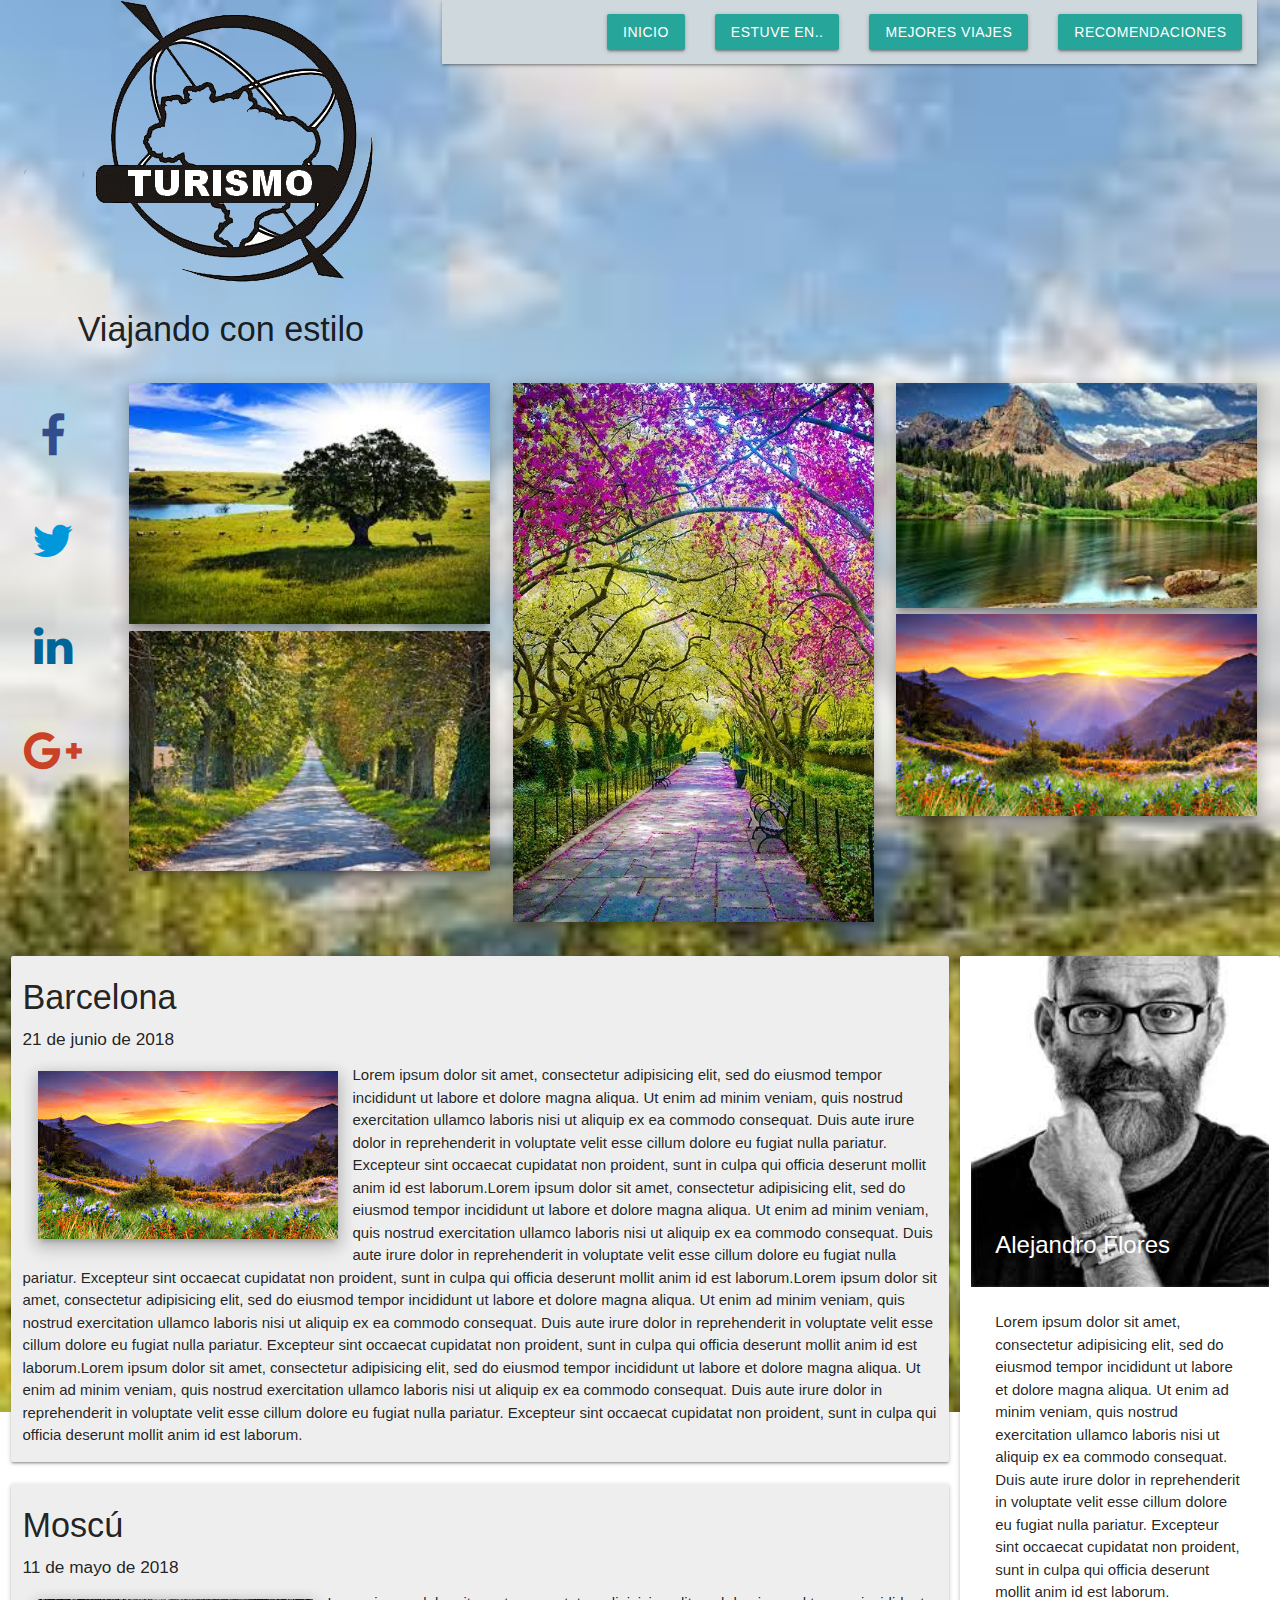
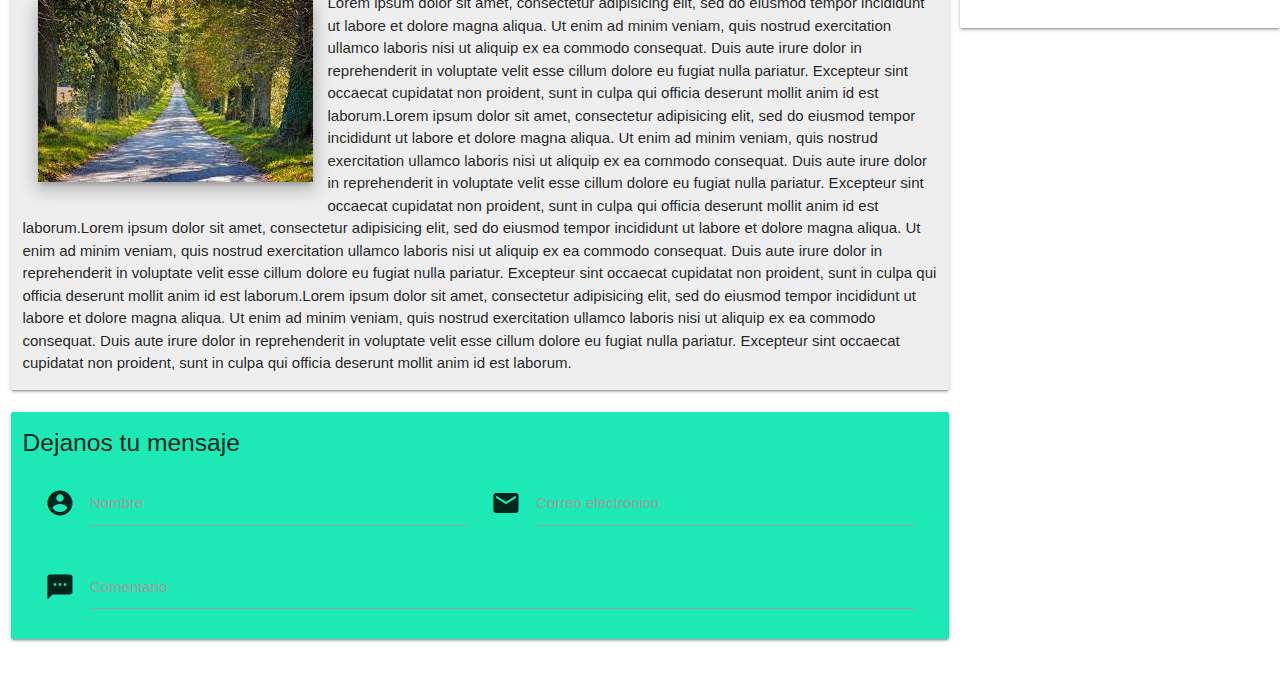
==== commit 54d11299: "Vfinal" ====
--- a/index.html
+++ b/index.html
@@ -11,11 +11,11 @@
     <title>Blog de Turismo</title>
   </head>
   <body>
-    <div class="row blogTurismo">
+    <div class="rows blogTurismo">
 
-<!--ENCABEZADO-->      
+<!--ENCABEZADO-->
+  <div class="row">
       <div class="s12 col">
-        <div class="row">
               <div class="col s12 m4 l4">
                 <img class="responsive-img" src="img/logo.png" alt="Logo">
                 <h4 class="center">Viajando con estilo</h4>
@@ -44,6 +44,7 @@
 
 
       </div>
+    </div>
 
 
 <!--REDES SOCIALES-->
@@ -64,32 +65,32 @@
           </div>
 
 <!--SECCION PRINCIPAL-->
-  <div class="col s11">
-    <div class="col m4 s12">
-         <div class="col s12 ">
+  <div class="col s12 m11 ">
+    <div class="col m4 s12 ">
+         <div class="col s12 secPrinc ">
            <img class="imgLeft z-depth-3" src="img/paisaje1.jpg" alt="">
        </div>
-         <div class="col s12">
+         <div class="col s12 secPrinc ">
            <img class="imgLeft z-depth-3" src="img/paisaje2.jpg" alt="">
          </div>
     </div>
-    <div class="col m4 s12">
-      <div class="col s12">
+    <div class="col m4 s12 ">
+      <div class="col s12 secPrinc">
         <img class="imgcenter z-depth-3" src="img/imagencentro.dms" alt="">
       </div>
     </div>
-    <div class="col m4 s12">
-      <div class="col s12">
+    <div class="col m4 s12 ">
+      <div class="col s12 secPrinc">
         <img class="imgLeft z-depth-3" src="img/paisaje3.jpg" alt="">
       </div>
-      <div class="col s12">
+      <div class="col s12 secPrinc">
         <img class="imgLeft z-depth-3" src="img/paisaje4.jpg" alt="">
       </div>
     </div>
    </div>
   </div>
 
-<!--SECCION PUBLICACIONES-->        
+<!--SECCION PUBLICACIONES-->
     <div class="row">
         <div class="col m9 s12 colPublic">
             <div class="col s12 card-panel #eeeeee grey lighten-3">
@@ -98,7 +99,7 @@
               <img src="img/paisaje4.jpg" alt="" class="z-depth-3 public">
               <p>Lorem ipsum dolor sit amet, consectetur adipisicing elit, sed do eiusmod tempor incididunt ut labore et dolore magna aliqua. Ut enim ad minim veniam, quis nostrud exercitation ullamco laboris nisi ut aliquip ex ea commodo consequat. Duis aute irure dolor in reprehenderit in voluptate velit esse cillum dolore eu fugiat nulla pariatur. Excepteur sint occaecat cupidatat non proident, sunt in culpa qui officia deserunt mollit anim id est laborum.Lorem ipsum dolor sit amet, consectetur adipisicing elit, sed do eiusmod tempor incididunt ut labore et dolore magna aliqua. Ut enim ad minim veniam, quis nostrud exercitation ullamco laboris nisi ut aliquip ex ea commodo consequat. Duis aute irure dolor in reprehenderit in voluptate velit esse cillum dolore eu fugiat nulla pariatur. Excepteur sint occaecat cupidatat non proident, sunt in culpa qui officia deserunt mollit anim id est laborum.Lorem ipsum dolor sit amet, consectetur adipisicing elit, sed do eiusmod tempor incididunt ut labore et dolore magna aliqua. Ut enim ad minim veniam, quis nostrud exercitation ullamco laboris nisi ut aliquip ex ea commodo consequat. Duis aute irure dolor in reprehenderit in voluptate velit esse cillum dolore eu fugiat nulla pariatur. Excepteur sint occaecat cupidatat non proident, sunt in culpa qui officia deserunt mollit anim id est laborum.Lorem ipsum dolor sit amet, consectetur adipisicing elit, sed do eiusmod tempor incididunt ut labore et dolore magna aliqua. Ut enim ad minim veniam, quis nostrud exercitation ullamco laboris nisi ut aliquip ex ea commodo consequat. Duis aute irure dolor in reprehenderit in voluptate velit esse cillum dolore eu fugiat nulla pariatur. Excepteur sint occaecat cupidatat non proident, sunt in culpa qui officia deserunt mollit anim id est laborum. </p>
             </div>
-          
+
         <div class="col  s12 card-panel #eeeeee grey lighten-3 colPublic">
             <div class="card-content">
                <h4 class="card-title">Moscú</h4>
@@ -107,8 +108,8 @@
                <p>Lorem ipsum dolor sit amet, consectetur adipisicing elit, sed do eiusmod tempor incididunt ut labore et dolore magna aliqua. Ut enim ad minim veniam, quis nostrud exercitation ullamco laboris nisi ut aliquip ex ea commodo consequat. Duis aute irure dolor in reprehenderit in voluptate velit esse cillum dolore eu fugiat nulla pariatur. Excepteur sint occaecat cupidatat non proident, sunt in culpa qui officia deserunt mollit anim id est laborum.Lorem ipsum dolor sit amet, consectetur adipisicing elit, sed do eiusmod tempor incididunt ut labore et dolore magna aliqua. Ut enim ad minim veniam, quis nostrud exercitation ullamco laboris nisi ut aliquip ex ea commodo consequat. Duis aute irure dolor in reprehenderit in voluptate velit esse cillum dolore eu fugiat nulla pariatur. Excepteur sint occaecat cupidatat non proident, sunt in culpa qui officia deserunt mollit anim id est laborum.Lorem ipsum dolor sit amet, consectetur adipisicing elit, sed do eiusmod tempor incididunt ut labore et dolore magna aliqua. Ut enim ad minim veniam, quis nostrud exercitation ullamco laboris nisi ut aliquip ex ea commodo consequat. Duis aute irure dolor in reprehenderit in voluptate velit esse cillum dolore eu fugiat nulla pariatur. Excepteur sint occaecat cupidatat non proident, sunt in culpa qui officia deserunt mollit anim id est laborum.Lorem ipsum dolor sit amet, consectetur adipisicing elit, sed do eiusmod tempor incididunt ut labore et dolore magna aliqua. Ut enim ad minim veniam, quis nostrud exercitation ullamco laboris nisi ut aliquip ex ea commodo consequat. Duis aute irure dolor in reprehenderit in voluptate velit esse cillum dolore eu fugiat nulla pariatur. Excepteur sint occaecat cupidatat non proident, sunt in culpa qui officia deserunt mollit anim id est laborum. </p>
             </div>
         </div>
-          
- <!--COMENTARIOS-->         
+
+ <!--COMENTARIOS-->
       <div class="col s12 card-panel #1de9b6 teal accent-3">
            <div class="card-title ">
              <h5>Dejanos tu mensaje</h5>
@@ -150,8 +151,8 @@
 
 </div>
 
-        
-<!--REDES FOOTER PARA MOBILE-->        
+
+<!--REDES FOOTER PARA MOBILE-->
     <div class="row show-on-medium-and-down">
         <div class="col s12 colRedes hide-on-large-only">
           <div class="col s3 colRed facebook">
@@ -168,6 +169,7 @@
           </div>
       </div>
     </div>
+  </div>
 
     <script type="text/javascript" src="https://code.jquery.com/jquery-2.1.1.min.js"></script>
     <script type="text/javascript" src="js/materialize.min.js"></script>
--- a/css/index.css
+++ b/css/index.css
@@ -1,4 +1,4 @@
-blogTurismo{
+.blogTurismo{
   background-image: url("../img/fondo.jpg");
   background-repeat: no-repeat;
   background-position: center center;
@@ -8,7 +8,7 @@
   background-attachment: fixed;
   margin-left: auto;
   margin-right: auto;
-  
+
 }
 
 .body{
@@ -87,11 +87,10 @@
 	width: 100%;
 }
 
-.colPublic{
-	padding: 1rem;
+.secPrinc{
+	padding: 0px !important;
 }
 .public{
 	float: left;
 	margin: 1rem;
 }
-
